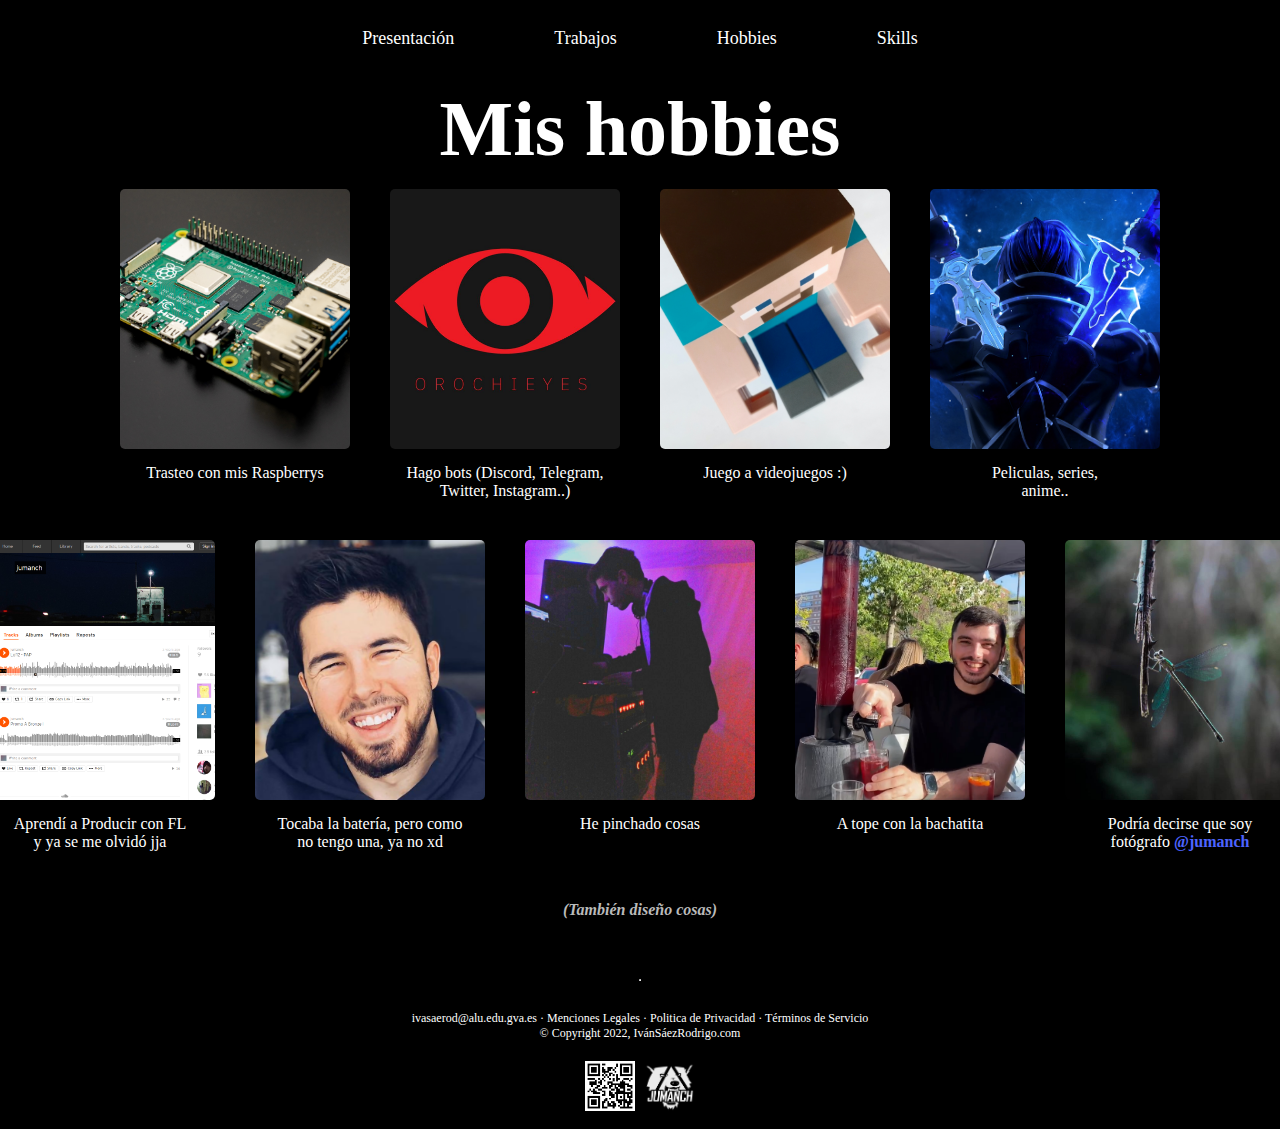
==== hobbies.html @ 84d09cfa "Primer commit" ====
<!DOCTYPE html>
<html lang="es">

<head>
    <meta charset="UTF-8">
    <meta http-equiv="X-UA-Compatible" content="IE=edge">
    <meta name="viewport" content="width=device-width, initial-scale=1.0">
    <link rel="preload" href="css/style.css" as="style">
    <link rel="stylesheet" href="css/style.css">
    <link rel="preload" href="skills.html" as="style">
    <title>Portfolio - Iván Sáez</title>
</head>

<body>
    <header>
        <nav class="navegacion">
            <a href="index.html" class="navegacion__link">Presentación</a>
            <a href="trabajos.html" class="navegacion__link">Trabajos</a>
            <a href="hobbies.html" class="navegacion__link">Hobbies</a>
            <a href="skills.html" class="navegacion__link">Skills</a>
        </nav>
    </header>

    <main>
        <div class="hobbies">
            <h1>Mis hobbies</h1>
            <section class="hobbies__seccion flex flex-column">
                <div class="hobbies__fila1 flex">
                    <article class="hobbies__hobbie">
                        <div class="hobbies__imagen"><img src="/img/raspberry.png" alt="imagen hobbie"></div>
                        <p>Trasteo con mis Raspberrys</p>
                    </article>
                    <article class="hobbies__hobbie">
                        <div class="hobbies__imagen"><img src="/img/bot.jpg" alt="imagen hobbie"></div>
                        <p>Hago bots (Discord, Telegram,<br> Twitter, Instagram..)</p>
                    </article>
                    <article class="hobbies__hobbie">
                        <div class="hobbies__imagen"><img src="/img/videojuegos.jpg" alt="imagen hobbie"></div>
                        <p>Juego a videojuegos :)</p>
                    </article>
                    <article class="hobbies__hobbie">
                        <div class="hobbies__imagen"><img src="/img/sao.png" alt="imagen hobbie"></div>
                        <p>Peliculas, series,<br> anime..</p>
                    </article>
                </div>

                <div class="hobbies__fila2 flex">
                    <article class="hobbies__hobbie">
                        <div class="hobbies__imagen"><img src="/img/fl.png" alt="imagen hobbie"></div>
                        <p>Aprendí a Producir con FL <br> y ya se me olvidó jja</p>
                    </article>
                    <article class="hobbies__hobbie">
                        <div class="hobbies__imagen"><img src="/img/Willyrex.png" alt="imagen hobbie"></div>
                        <p>Tocaba la batería, pero como<br> no tengo una, ya no xd</p>
                    </article>
                    <article class="hobbies__hobbie">
                        <div class="hobbies__imagen"><img src="/img/dj.jfif" alt="imagen hobbie"></div>
                        <p>He pinchado cosas</p>
                    </article>
                    <article class="hobbies__hobbie">
                        <div class="hobbies__imagen"><img src="/img/bachatita.png" alt="imagen hobbie"></div>
                        <p>A tope con la bachatita</p>
                    </article>
                    <article class="hobbies__hobbie">
                        <div class="hobbies__imagen"><img src="/img/fotografo.jpg" alt="imagen hobbie"></div>
                        <p>Podría decirse que soy <br>fotógrafo <a target="_blank" href="https://www.instagram.com/jumanch/?hl=es"><b>@jumanch</b></a></p>
                    </article>
                </div>
            </section>
            <p class="hobbies__disenyo">(También diseño cosas)</p>
        </div>

    </main>

    <footer class="footer flex">
        <hr>
        <p class="footer__texto">ivasaerod@alu.edu.gva.es · Menciones Legales · Politica de Privacidad · Términos de Servicio <br> © Copyright 2022, IvánSáezRodrigo.com</p>
        <div class="footer__imagenes">
            <img class="footer__imagen" src="/img/rickroll.png" alt="QR">
            <img class="footer__imagen" src="/img/lobo-logo.png" alt="logo">
        </div>

    </footer>



</body>

</html>
---- css/style.css ----
:root {
    --blanco: #FFFFFF;
    --gris: #BABABA;
    --azul: #4D64FF;
    --negro: #000;
    --fuentePrincipal: 'Roboto';
    --fuenteSecundaria: 'Arial', normal;
}

html {
    box-sizing: border-box;
    font-size: 62.5%;
}

*,
*:before,
*:after {
    box-sizing: inherit;
}


/* Globales */

body {
    font-size: 20px;
    background-color: var(--negro);
    font-family: var(--fuentePrincipal)
}

a {
    text-decoration: none;
    color: var(--azul);
}


/* Tipografia */

h1 {
    font-size: 7.8rem;
    line-height: 8rem;
    padding-top: 4rem;
}

h2 {
    font-size: 2.2rem;
}

p {
    font-size: 1.6rem;
    color: var(--blanco);
    margin: 0;
}

h1,
h2,
h3 {
    text-align: center;
    color: var(--blanco);
    padding: 0;
    margin: 0;
    font-weight: 900;
}


/* Utilidades */

.flex {
    display: flex;
}

.flex-column {
    align-items: center;
    flex-direction: column;
}

.grid {
    display: grid;
}

.alinear-derecha {
    justify-content: flex-end;
}


/* Navegacion */

.navegacion {
    display: flex;
    align-items: center;
    justify-content: center;
    padding-top: 2rem;
    gap: 10rem;
}

.navegacion a {
    font-size: 1.8rem;
}

.navegacion__link {
    color: var(--blanco);
    text-decoration: none;
    font-size: 2rem;
    font-weight: 200;
}


/* Presentacion */

.presentacion {
    align-items: center;
    justify-content: center;
    margin-top: 5rem;
    gap: 2rem;
}

.presentacion__texto h1,
h2 {
    text-align: right;
}

.presentacion__texto {
    text-align: right;
    flex-direction: column;
}

.presentacion__parrafo {
    margin: 2rem 0 0 0;
}

.presentacion__imagen img {
    max-height: 50rem;
    background-repeat: no-repeat;
    border-radius: 0.5rem;
    background-size: contain;
}


/* Hobbies */

.hobbies h1 {
    padding-top: 4rem;
}

.hobbies__hobbie {
    max-height: 100%;
    max-width: 100%;
    margin: 2rem 2rem 2rem 2rem;
}

.hobbies__hobbie img {
    height: 26rem;
    width: 23rem;
    object-fit: cover;
    border-radius: 0.5rem;
    margin-bottom: 1rem;
}

.hobbies__seccion p {
    text-align: center;
}

.hobbies__fila1,
.hobbies__fila2 {
    justify-content: center;
}

.hobbies__disenyo {
    padding: 3rem 0rem;
    text-align: center;
    color: var(--gris);
    font-style: italic;
    font-weight: bold;
}


/* Skills */

.skills h1 {
    padding-top: 4rem;
}

.skills__404notfound {
    padding: 7rem 0rem;
}

.skills__404notfound--404 {
    font-family: var(--fuenteSecundaria);
    font-weight: 900;
    font-size: 12rem;
    height: 13rem;
}

.skills__404notfound--notfound {
    font-family: var(--fuenteSecundaria);
    font-weight: 900;
    font-size: 4rem;
}

.skills__parrafo {
    text-align: center;
    color: var(--gris);
}

.skills__realidad p {
    color: var(--gris);
}

.skills__realidad--lista {
    color: var(--gris);
    align-items: center;
    font-size: 1.6rem;
    margin: 0;
}

.skills__realidad--notion {
    font-weight: 900;
    padding-bottom: 4rem;
}


/* Footer */

.footer {
    padding: 2rem 0 1rem 0;
    flex-direction: column;
    gap: 2rem;
}

.footer__texto {
    font-size: 1.2rem;
    text-align: center;
}

.footer__imagenes {
    display: flex;
    justify-content: center;
    gap: 1rem;
}

.footer__imagen {
    max-height: 5rem;
}
---- css/style.css ----
:root {
    --blanco: #FFFFFF;
    --gris: #BABABA;
    --azul: #4D64FF;
    --negro: #000;
    --fuentePrincipal: 'Roboto';
    --fuenteSecundaria: 'Arial', normal;
}

html {
    box-sizing: border-box;
    font-size: 62.5%;
}

*,
*:before,
*:after {
    box-sizing: inherit;
}


/* Globales */

body {
    font-size: 20px;
    background-color: var(--negro);
    font-family: var(--fuentePrincipal)
}

a {
    text-decoration: none;
    color: var(--azul);
}


/* Tipografia */

h1 {
    font-size: 7.8rem;
    line-height: 8rem;
    padding-top: 4rem;
}

h2 {
    font-size: 2.2rem;
}

p {
    font-size: 1.6rem;
    color: var(--blanco);
    margin: 0;
}

h1,
h2,
h3 {
    text-align: center;
    color: var(--blanco);
    padding: 0;
    margin: 0;
    font-weight: 900;
}


/* Utilidades */

.flex {
    display: flex;
}

.flex-column {
    align-items: center;
    flex-direction: column;
}

.grid {
    display: grid;
}

.alinear-derecha {
    justify-content: flex-end;
}


/* Navegacion */

.navegacion {
    display: flex;
    align-items: center;
    justify-content: center;
    padding-top: 2rem;
    gap: 10rem;
}

.navegacion a {
    font-size: 1.8rem;
}

.navegacion__link {
    color: var(--blanco);
    text-decoration: none;
    font-size: 2rem;
    font-weight: 200;
}


/* Presentacion */

.presentacion {
    align-items: center;
    justify-content: center;
    margin-top: 5rem;
    gap: 2rem;
}

.presentacion__texto h1,
h2 {
    text-align: right;
}

.presentacion__texto {
    text-align: right;
    flex-direction: column;
}

.presentacion__parrafo {
    margin: 2rem 0 0 0;
}

.presentacion__imagen img {
    max-height: 50rem;
    background-repeat: no-repeat;
    border-radius: 0.5rem;
    background-size: contain;
}


/* Hobbies */

.hobbies h1 {
    padding-top: 4rem;
}

.hobbies__hobbie {
    max-height: 100%;
    max-width: 100%;
    margin: 2rem 2rem 2rem 2rem;
}

.hobbies__hobbie img {
    height: 26rem;
    width: 23rem;
    object-fit: cover;
    border-radius: 0.5rem;
    margin-bottom: 1rem;
}

.hobbies__seccion p {
    text-align: center;
}

.hobbies__fila1,
.hobbies__fila2 {
    justify-content: center;
}

.hobbies__disenyo {
    padding: 3rem 0rem;
    text-align: center;
    color: var(--gris);
    font-style: italic;
    font-weight: bold;
}


/* Skills */

.skills h1 {
    padding-top: 4rem;
}

.skills__404notfound {
    padding: 7rem 0rem;
}

.skills__404notfound--404 {
    font-family: var(--fuenteSecundaria);
    font-weight: 900;
    font-size: 12rem;
    height: 13rem;
}

.skills__404notfound--notfound {
    font-family: var(--fuenteSecundaria);
    font-weight: 900;
    font-size: 4rem;
}

.skills__parrafo {
    text-align: center;
    color: var(--gris);
}

.skills__realidad p {
    color: var(--gris);
}

.skills__realidad--lista {
    color: var(--gris);
    align-items: center;
    font-size: 1.6rem;
    margin: 0;
}

.skills__realidad--notion {
    font-weight: 900;
    padding-bottom: 4rem;
}


/* Footer */

.footer {
    padding: 2rem 0 1rem 0;
    flex-direction: column;
    gap: 2rem;
}

.footer__texto {
    font-size: 1.2rem;
    text-align: center;
}

.footer__imagenes {
    display: flex;
    justify-content: center;
    gap: 1rem;
}

.footer__imagen {
    max-height: 5rem;
}
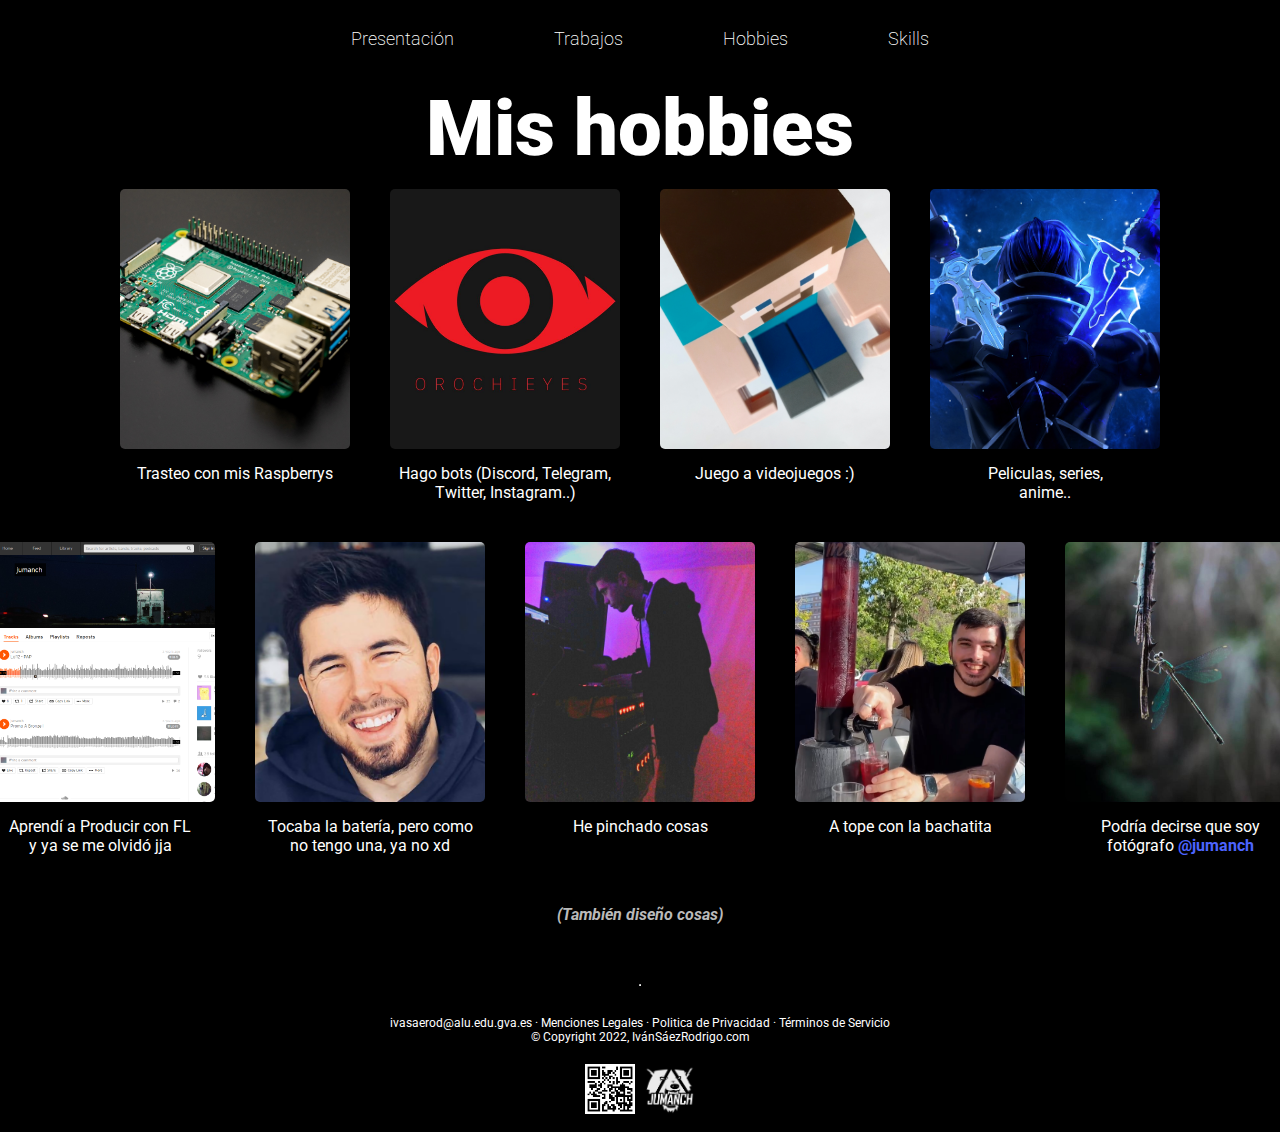
==== commit c2781092: "Fuentes actualizadas" ====
--- a/hobbies.html
+++ b/hobbies.html
@@ -8,6 +8,9 @@
     <link rel="preload" href="css/style.css" as="style">
     <link rel="stylesheet" href="css/style.css">
     <link rel="preload" href="skills.html" as="style">
+    <link rel="preconnect" href="https://fonts.googleapis.com">
+    <link rel="preconnect" href="https://fonts.gstatic.com" crossorigin>
+    <link href="https://fonts.googleapis.com/css2?family=Krub:wght@400;700&family=Roboto:ital,wght@0,400;0,900;1,400&family=Staatliches&display=swap" rel="stylesheet">
     <title>Portfolio - Iván Sáez</title>
 </head>
 
@@ -27,42 +30,42 @@
             <section class="hobbies__seccion flex flex-column">
                 <div class="hobbies__fila1 flex">
                     <article class="hobbies__hobbie">
-                        <div class="hobbies__imagen"><img src="/img/raspberry.png" alt="imagen hobbie"></div>
+                        <div class="hobbies__imagen"><img src="img/raspberry.png" alt="imagen hobbie"></div>
                         <p>Trasteo con mis Raspberrys</p>
                     </article>
                     <article class="hobbies__hobbie">
-                        <div class="hobbies__imagen"><img src="/img/bot.jpg" alt="imagen hobbie"></div>
+                        <div class="hobbies__imagen"><img src="img/bot.jpg" alt="imagen hobbie"></div>
                         <p>Hago bots (Discord, Telegram,<br> Twitter, Instagram..)</p>
                     </article>
                     <article class="hobbies__hobbie">
-                        <div class="hobbies__imagen"><img src="/img/videojuegos.jpg" alt="imagen hobbie"></div>
+                        <div class="hobbies__imagen"><img src="img/videojuegos.jpg" alt="imagen hobbie"></div>
                         <p>Juego a videojuegos :)</p>
                     </article>
                     <article class="hobbies__hobbie">
-                        <div class="hobbies__imagen"><img src="/img/sao.png" alt="imagen hobbie"></div>
+                        <div class="hobbies__imagen"><img src="img/sao.png" alt="imagen hobbie"></div>
                         <p>Peliculas, series,<br> anime..</p>
                     </article>
                 </div>
 
                 <div class="hobbies__fila2 flex">
                     <article class="hobbies__hobbie">
-                        <div class="hobbies__imagen"><img src="/img/fl.png" alt="imagen hobbie"></div>
+                        <div class="hobbies__imagen"><img src="img/fl.png" alt="imagen hobbie"></div>
                         <p>Aprendí a Producir con FL <br> y ya se me olvidó jja</p>
                     </article>
                     <article class="hobbies__hobbie">
-                        <div class="hobbies__imagen"><img src="/img/Willyrex.png" alt="imagen hobbie"></div>
+                        <div class="hobbies__imagen"><img src="img/Willyrex.png" alt="imagen hobbie"></div>
                         <p>Tocaba la batería, pero como<br> no tengo una, ya no xd</p>
                     </article>
                     <article class="hobbies__hobbie">
-                        <div class="hobbies__imagen"><img src="/img/dj.jfif" alt="imagen hobbie"></div>
+                        <div class="hobbies__imagen"><img src="img/dj.jfif" alt="imagen hobbie"></div>
                         <p>He pinchado cosas</p>
                     </article>
                     <article class="hobbies__hobbie">
-                        <div class="hobbies__imagen"><img src="/img/bachatita.png" alt="imagen hobbie"></div>
+                        <div class="hobbies__imagen"><img src="img/bachatita.png" alt="imagen hobbie"></div>
                         <p>A tope con la bachatita</p>
                     </article>
                     <article class="hobbies__hobbie">
-                        <div class="hobbies__imagen"><img src="/img/fotografo.jpg" alt="imagen hobbie"></div>
+                        <div class="hobbies__imagen"><img src="img/fotografo.jpg" alt="imagen hobbie"></div>
                         <p>Podría decirse que soy <br>fotógrafo <a target="_blank" href="https://www.instagram.com/jumanch/?hl=es"><b>@jumanch</b></a></p>
                     </article>
                 </div>
@@ -76,8 +79,8 @@
         <hr>
         <p class="footer__texto">ivasaerod@alu.edu.gva.es · Menciones Legales · Politica de Privacidad · Términos de Servicio <br> © Copyright 2022, IvánSáezRodrigo.com</p>
         <div class="footer__imagenes">
-            <img class="footer__imagen" src="/img/rickroll.png" alt="QR">
-            <img class="footer__imagen" src="/img/lobo-logo.png" alt="logo">
+            <img class="footer__imagen" src="img/rickroll.png" alt="QR">
+            <img class="footer__imagen" src="img/lobo-logo.png" alt="logo">
         </div>
 
     </footer>
